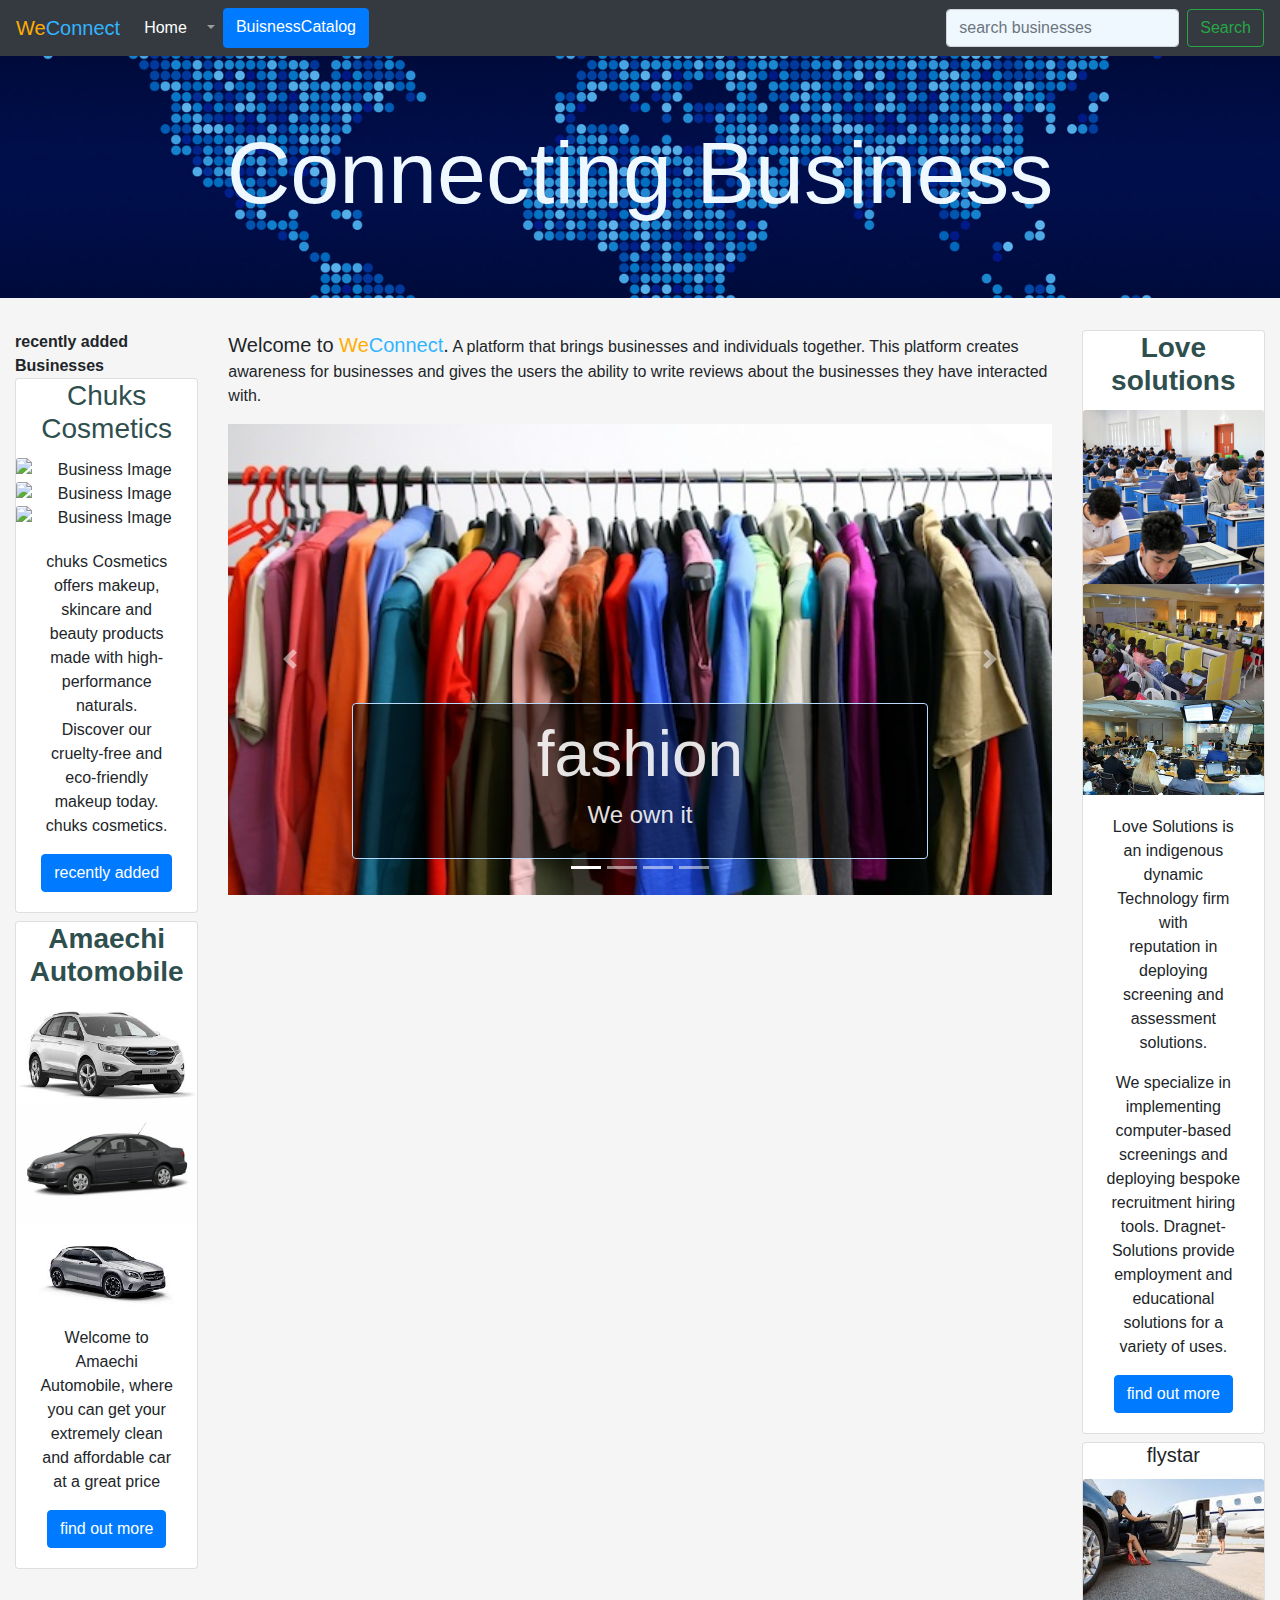
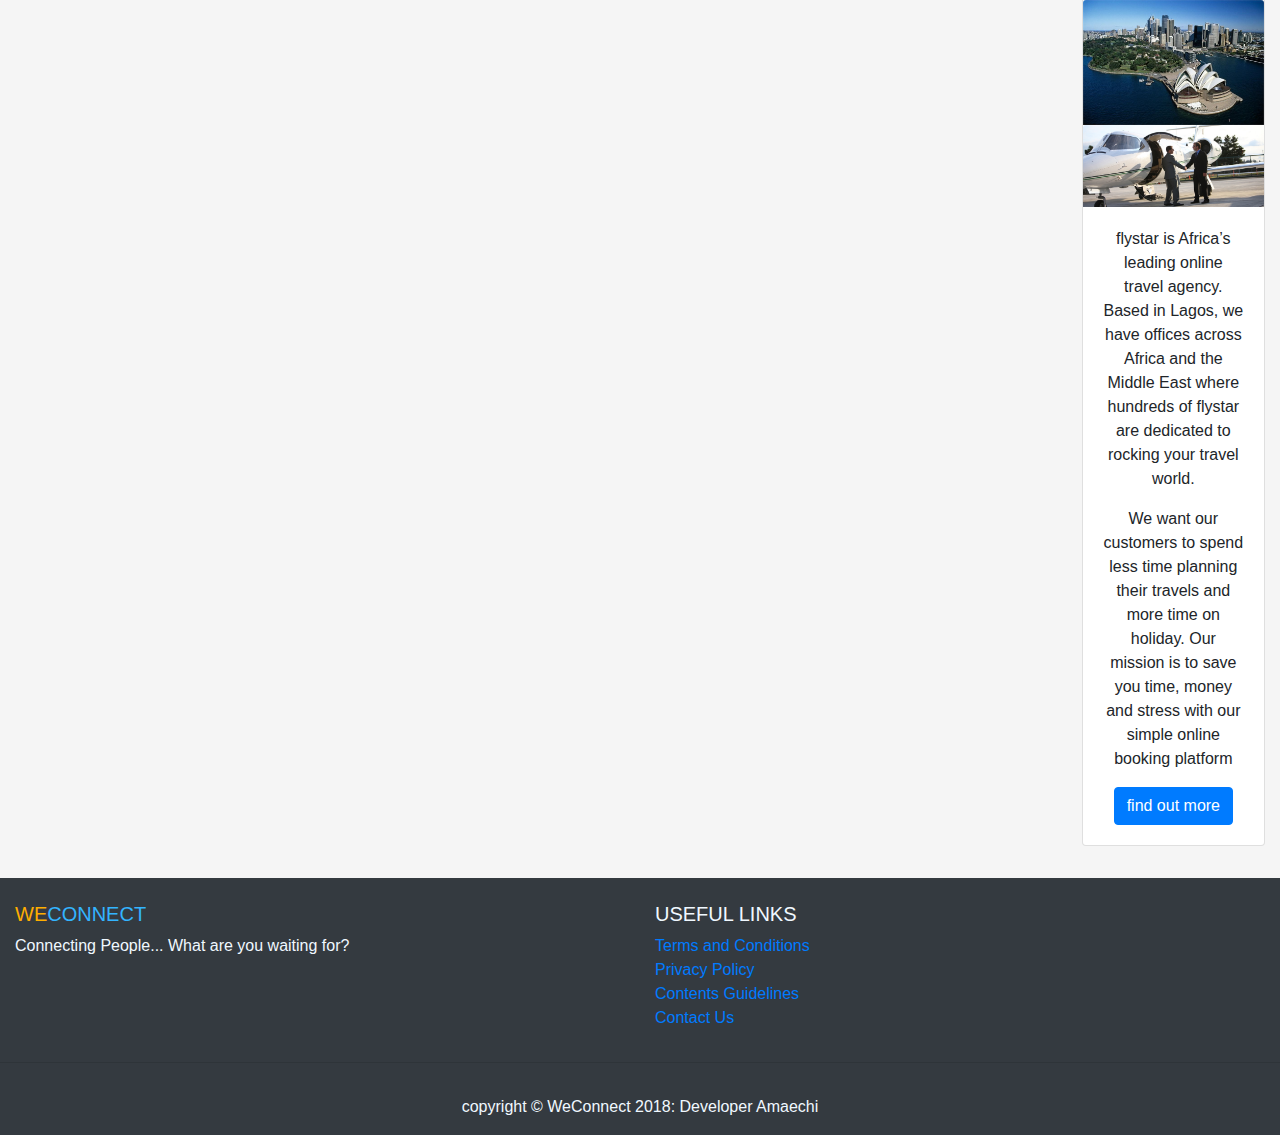
==== index.html @ b46b8453 "removed unnecessary tag" ====
<!DOCTYPE html>
<html lang="en">

<head>
    <!-- Required meta tags -->
    <meta charset="utf-8">
    <meta name="viewport" content="width=device-width, initial-scale=1, shrink-to-fit=no">
    <meta http-equiv="x-ua-compatible" content="ie-edge">

    <!-- Bootstrap CSS -->
    <link rel="stylesheet" href="https://maxcdn.bootstrapcdn.com/bootstrap/4.0.0/css/bootstrap.min.css" integrity="sha384-Gn5384xqQ1aoWXA+058RXPxPg6fy4IWvTNh0E263XmFcJlSAwiGgFAW/dAiS6JXm"
        crossorigin="anonymous">
    <link rel="stylesheet" type="text/css" href="./css/styles.css">
</head>

<body>

    <nav class="navbar navbar-expand-md navbar-dark bg-dark sticky-top">
        <a id="navBarAppTitle" class="navbar-brand weconnect" href="#">
            <span class="we">We</span>Connect</a>
        <button class="navbar-toggler" type="button" data-toggle="collapse" data-target="#navbarSupportedContent" aria-controls="navbarSupportedContent"
            aria-expanded="false" aria-label="Toggle navigation">
            <span class="navbar-toggler-icon"></span>
        </button>

        <div class="collapse navbar-collapse" id="navbarSupportedContent">
            <ul class="navbar-nav mr-auto">
                <li class="nav-item active">
                    <a class="nav-link" href="index.html">Home
                        <span class="sr-only">(current)</span>

                    </a>
                </li>
                <li class="nav-item dropdown">
                    <a class="nav-link dropdown-toggle" href="index.html" id="navbarDropdown" role="button" data-toggle="dropdown" aria-haspopup="true"
                        aria-expanded="false">
                        <span class="weconnect">
                            <div class="dropdown-menu" aria-labelledby="navbarDropdown">
                                <a businessID="" class="dropdown-item text-capitalize" href="sign-up.html">sign-up</a>
                                <a businessID="" class="dropdown-item text-capitalize" href="sign-in.html">sign-in</a>
                                <a businessID="" class="dropdown-item text-capitalize" href="Register-business.html">Register business</a>
                                <div class="dropdown-divider"></div>
                                <a class="dropdown-item" href="#">coming Soon!</a>
                            </div>
                </li>
                <a href="businessCatalog.html" class="btn btn-primary" type="submit">BuisnessCatalog</a>
            </ul>

            <form class="form-inline my-2 my-lg-0">
                <input class="form-control mr-sm-2 fluid" type="search" placeholder="search businesses" aria-label="Search">
                <button class="btn btn-outline-success my-2 my-sm-0" type="submit">Search</button>
            </form>
            <!--   -->
        </div>
    </nav>

    <div class="jumbotron jumbotron-fluid">
        <div class="justify-content-center row">
            <span id="jumbotronMainText" class="h1 text-center col-12 no-gutters mx-auto"></span>

        </div>
    </div>

    <div class="container-fluid">
        <div class="row">
            <main class="container-fluid mb-3 col-md-8 order-md-4">
                <p class="">
                    <span class="lead">Welcome to
                        <span class="weconnect">
                            <span class="we">We</span>Connect</span>.</span> A platform that brings businesses and individuals together. This
                    platform creates awareness for businesses and gives the users the ability to write reviews about the
                    businesses they have interacted with. </p>

                <!-- carousel -->
                <div id="mainCarousel" class="carousel slide sticky-top" data-interval="3000" data-ride="carousel">
                    <ol class="carousel-indicators">
                        <li data-target="#mainCarousel" data-slide-to="0" class="active"></li>
                        <li data-target="#mainCarousel" data-slide-to="1"></li>
                        <li data-target="#mainCarousel" data-slide-to="2"></li>
                        <li data-target="#mainCarousel" data-slide-to="3"></li>
                    </ol>
                    <div class="carousel-inner" role="listbox">
                        <div class="carousel-item active">
                            <img class="d-block img-fluid" src="./images/fashion.jpg" alt="First slide">
                            <div class="carousel-caption d-none d-sm-block">
                                <h2 class="jumboCaption1">fashion</h2>
                                <p>We own it</p>
                            </div>
                        </div>
                        <div class="carousel-item">
                            <img class="img-fluid" src="./images/image02.jpg" alt="Second slide">

                            <div class="carousel-caption d-none d-sm-block">
                                <h2>Our Clients</h2>
                                <p>We Listen</p>
                            </div>
                        </div>
                        <div class="carousel-item">
                            <img class="img-fluid" src="./images/vacation-image.jpg" alt="Third slide">
                            <div class="carousel-caption d-none d-sm-block">
                                <h2>Your Vision</h2>
                                <p>We See It</p>
                            </div>
                        </div>
                        <div class="carousel-item">
                            <img class="img-fluid" src="./images/image04.jpg" alt="Third slide">
                            <div class="carousel-caption d-none d-sm-block">
                                <h2>Technology</h2>
                                <p>We Have It</p>
                            </div>
                        </div>
                    </div>
                    <a class="carousel-control-prev" href="#mainCarousel" role="button" data-slide="prev">
                        <span class="carousel-control-prev-icon" aria-hidden="true"></span>
                        <span class="sr-only">Previous</span>
                    </a>
                    <a class="carousel-control-next" href="#mainCarousel" role="button" data-slide="next">
                        <span class="carousel-control-next-icon" aria-hidden="true"></span>
                        <span class="sr-only">Next</span>
                    </a>
                </div>

                <!-- carousel -->
            </main>

            <aside class="col-md-2 order-md-1">
                <h2 class="d-md-none h3 text-center p-1 mt-4 bg-dark colorWhite"></h2>
                <b>recently added Businesses</b>
                </h2>
                <div class="card text-center mb-2">
                    <h3 class="card-title">
                        <b></b>Chuks Cosmetics</b>
                    </h3>
                    <img class="card-img-top" src="./images/beauty/beauty-image.jpg" alt="Business Image">
                    <img class="card-img-top" src="./images/beauty/beauty-image01.jpg" alt="Business Image">
                    <img class="card-img-top" src="./images/beauty/beauty-image02.jpg" alt="Business Image">
                    <div class="card-body">
                        <p class="card-text">chuks Cosmetics offers makeup, skincare and beauty products made with high-performance naturals.
                            <br /> Discover our cruelty-free and eco-friendly makeup today. chuks cosmetics.</p>
                        <a href="#" class="btn btn-primary">recently added</a>
                    </div>

                </div>

                <div class="card text-center mb-2">
                    <h3 class="card-title">
                        <b>Amaechi Automobile</b>
                    </h3>
                    <img class="card-img-top" src="./images/automobile/automobile01.jpg" alt="Business Image">
                    <img class="card-img-top" src="./images/automobile/automobile02.jpg" alt="Business Image">
                    <img class="card-img-top" src="./images/automobile/automobile03.jpg" alt="Business Image">
                    <div class="card-body">
                        <p class="card-text">Welcome to Amaechi Automobile, where you can get your extremely clean and affordable car at a great
                            price
                        </p>
                        <a href="#" class="btn btn-primary">find out more</a>
                    </div>

                </div>
            </aside>

            <aside class="col-md-2 order-md-12">
                <div class="card text-center mb-2">
                    <h3 class="card-title">
                        <b>Love solutions</b>
                    </h3>
                    <img class="card-img-top" src="./images/recur/recur-image01.jpg" alt="Business Image">
                    <img class="card-img-top" src="./images/recur/recur-image02.jpg" alt="Business Image">
                    <img class="card-img-top" src="./images/recur/recur-image03.jpg" alt="Business Image">
                    <div class="card-body">
                        <p class="card-text">Love Solutions is an indigenous dynamic Technology firm with
                            <br /> reputation in deploying screening and assessment solutions.</p>
                        <p> We specialize in implementing computer-based screenings and
                            <br /> deploying bespoke recruitment hiring tools. Dragnet-Solutions provide employment and educational
                            solutions for a variety of uses. </p>
                        <a href="#" class="btn btn-primary">find out more</a>
                    </div>

                </div>
                <div class="card text-center mb-2">
                    <h5 class="card-title">flystar</h5>
                    <img class="card-img-top" src="./images/travel/travel.jpg" alt="Business Image">
                    <img class="card-img-top" src="./images/travel/travel.03.jpg" alt="Business Image">
                    <img class="card-img-top" src="./images/travel/travel01.jpg" alt="Business Image">
                    <div class="card-body">
                        <p class="card-text">flystar is Africa’s leading online travel agency. Based in Lagos, we have offices across Africa and
                            the Middle East where hundreds of flystar are dedicated to rocking your travel world.
                            <p> We want our customers to spend less time planning their travels and more time on holiday. Our
                                mission is to save you time, money and stress with our simple online booking platform</p>
                        </p>
                        <a href="#" class="btn btn-primary">find out more</a>
                    </div>

                </div>
            </aside>
        </div>
    </div>


    <!--Footer-->
    <footer class="pt-4 mt-4 bg-dark">

        <!--Footer Links-->
        <div class="container-fluid text-center text-md-left">
            <div class="row">

                <!--First column-->
                <div class="col-md-6">
                    <h5 id="footerAppTitle" class="text-uppercase weconnect">
                        <span class="we">We</span>Connect</h5>
                    <p>Connecting People... What are you waiting for?</p>
                </div>
                <!--/.First column-->

                <!--Second column-->
                <div class="col-md-6">
                    <h5 class="text-uppercase">Useful Links</h5>
                    <ul class="list-unstyled">
                        <li>
                            <a href="#!">Terms and Conditions</a>
                        </li>
                        <li>
                            <a href="#!">Privacy Policy</a>
                        </li>
                        <li>
                            <a href="#!">Contents Guidelines</a>
                        </li>
                        <li>
                            <a href="#!">Contact Us</a>
                        </li>
                    </ul>
                </div>
                <!--/.Second column-->
            </div>
        </div>
        <!--/.Footer Links-->
        <hr />
        <!--Copyright-->
        <div class="footer-copyright py-3 text-center">
            <div class="container-fluid">
                copyright © WeConnect 2018: Developer
                <span id="copyright"> Amaechi </span>

            </div>
        </div>
        <!--/.Copyright-->

    </footer>
    <!--/.Footer-->



    <!-- jQuery first, then Tether, then Bootstrap JS. -->
    <script src="https://ajax.googleapis.com/ajax/libs/jquery/3.3.1/jquery.min.js"></script>
    <script src="https://cdnjs.cloudflare.com/ajax/libs/popper.js/1.12.9/umd/popper.min.js" integrity="sha384-ApNbgh9B+Y1QKtv3Rn7W3mgPxhU9K/ScQsAP7hUibX39j7fakFPskvXusvfa0b4Q"
        crossorigin="anonymous"></script>
    <script src="https://maxcdn.bootstrapcdn.com/bootstrap/4.0.0/js/bootstrap.min.js" integrity="sha384-JZR6Spejh4U02d8jOt6vLEHfe/JQGiRRSQQxSfFWpi1MquVdAyjUar5+76PVCmYl"
        crossorigin="anonymous"></script>

    <!-- Custom  Javascript -->
    <script src="./js/main.js"></script>

</body>

</html>
---- css/styles.css ----
:root{  
    --we_color1: rgb(51, 180, 255);
    --we_color2: rgb(255, 174, 0);
    --we_color3: rgb(52, 58, 64); 
    --we_color11:rgb(104, 200, 255);
    --we_color22: rgb(201, 188, 7);
    --we_color33: rgb(79, 84, 90);
    --we_color0: rgb(240, 248, 255);
}

.colorWhite{
    color: var(--we_color0);
}


.jumbotron,.jumbotron-fluid {  
    background-image: url('../images/image00.jpg');
    color: var(--we_color0);
    background-size: 100%;
    background-position: center;
  }
  
  body{
    background-color: whitesmoke;

}

  footer{
      background-color: #000105;
      color: var(--we_color0);
  }
  
  .carousel-item img.img-fluid {
      width: 100%;
    
    }
  
    .carousel-item {
        height: auto;
      }
    
      .weconnect{
        color: var(--we_color1) !important;
    }

    .we{
        color: var(--we_color2) !important;
    }

    .weconnect:hover{
        color: var(--we_color11) !important;
    }

    .we:hover{
        color: var(--we_color22) !important;
    }
  
    #maincarousel{
        background-color: lightgrey;
    }
  
    @media (min-width: 576px){
      #jumbotronMainText {
          font-size: 5.5rem;
          font-weight: 300;
          line-height: 1.2;
      }

      
      a.jumbotronSubText{
        border: 3px dotted;
        border-color: var(--we_color1); 
        background: var(--we_color3);
        color: var(--we_color2);
    }
    
    a.jumbotronSubText:hover {
        border: 3px dotted;
        border-color: var(--we_color11); 
        background: var(--we_color33);
        color: var(--we_color22);
    }
    
      .jumbotronSubText {
        font-size: 2rem;
        font-weight: 400;
        line-height: 1.2;
      }
      
      .carousel-caption h2 {
          font-size: 4rem;
          font-weight: 300;
          line-height: 1.2;
          color: rgba(255, 255, 255, 0.884);
          border-color: #b8daff;
      }
  
      .carousel-caption  {
          font-size: 1.5rem;
          font-weight: 200;
          line-height: 1.2;
          color: rgba(255, 255, 255, 0.884);
          padding: 0.75rem 1.25rem;
          margin-bottom: 1rem;
          border: 1px solid transparent;
          border-radius: 0.25rem;
          background-color: #00000086;
          border-color: #b8daff;
      }
    }

  
  @supports ((position: -webkit-sticky) or (position: sticky)) {
    #mainCarousel.sticky-top {
      position: -webkit-sticky;
      position: sticky;
      top: 50px;
      z-index: 10;
    }
  }
  h3 {
     color:darkslategrey;
     text-align: center;
     text-decoration-line: var(--we_color0);
     
  }
  
    
  @media(min-width: 768px) {
    .field-label-responsive {
      padding-top: .5rem;
      text-align: right;
      background-position: var(--we_color11);
    }
  }
  .container {
      background-color: var(--we_color33);
  }
  .businessprofile {
      background-color: var(--we_color0);
      text-justify: "center";

  }
  .businessprofile-text {
      text-align: center;
  }
  /*sign-up button */
  .sign-up {
      float:center;
  }
  .businessprofile-image {
      float: center;
  }
  input.hidden {
    position: absolute;
    left: -9999px;
}
/*businessprofile*/

#profile-image1 {
    cursor: pointer;
  
     width: 100px;
    height: 100px;
    border:2px solid #03b1ce ;
}
    .tital { font-size:16px; font-weight:500;
    }
     .bot-border { border-bottom:1px #f8f8f8 solid; 
         margin:5px 0  5px 0;
    }	
    .profile {
        color:#999;
    }
    .profile1 {
        color:#00b1b1;
    }
    .form-control {
        background-color: var(--we_color0);
    }
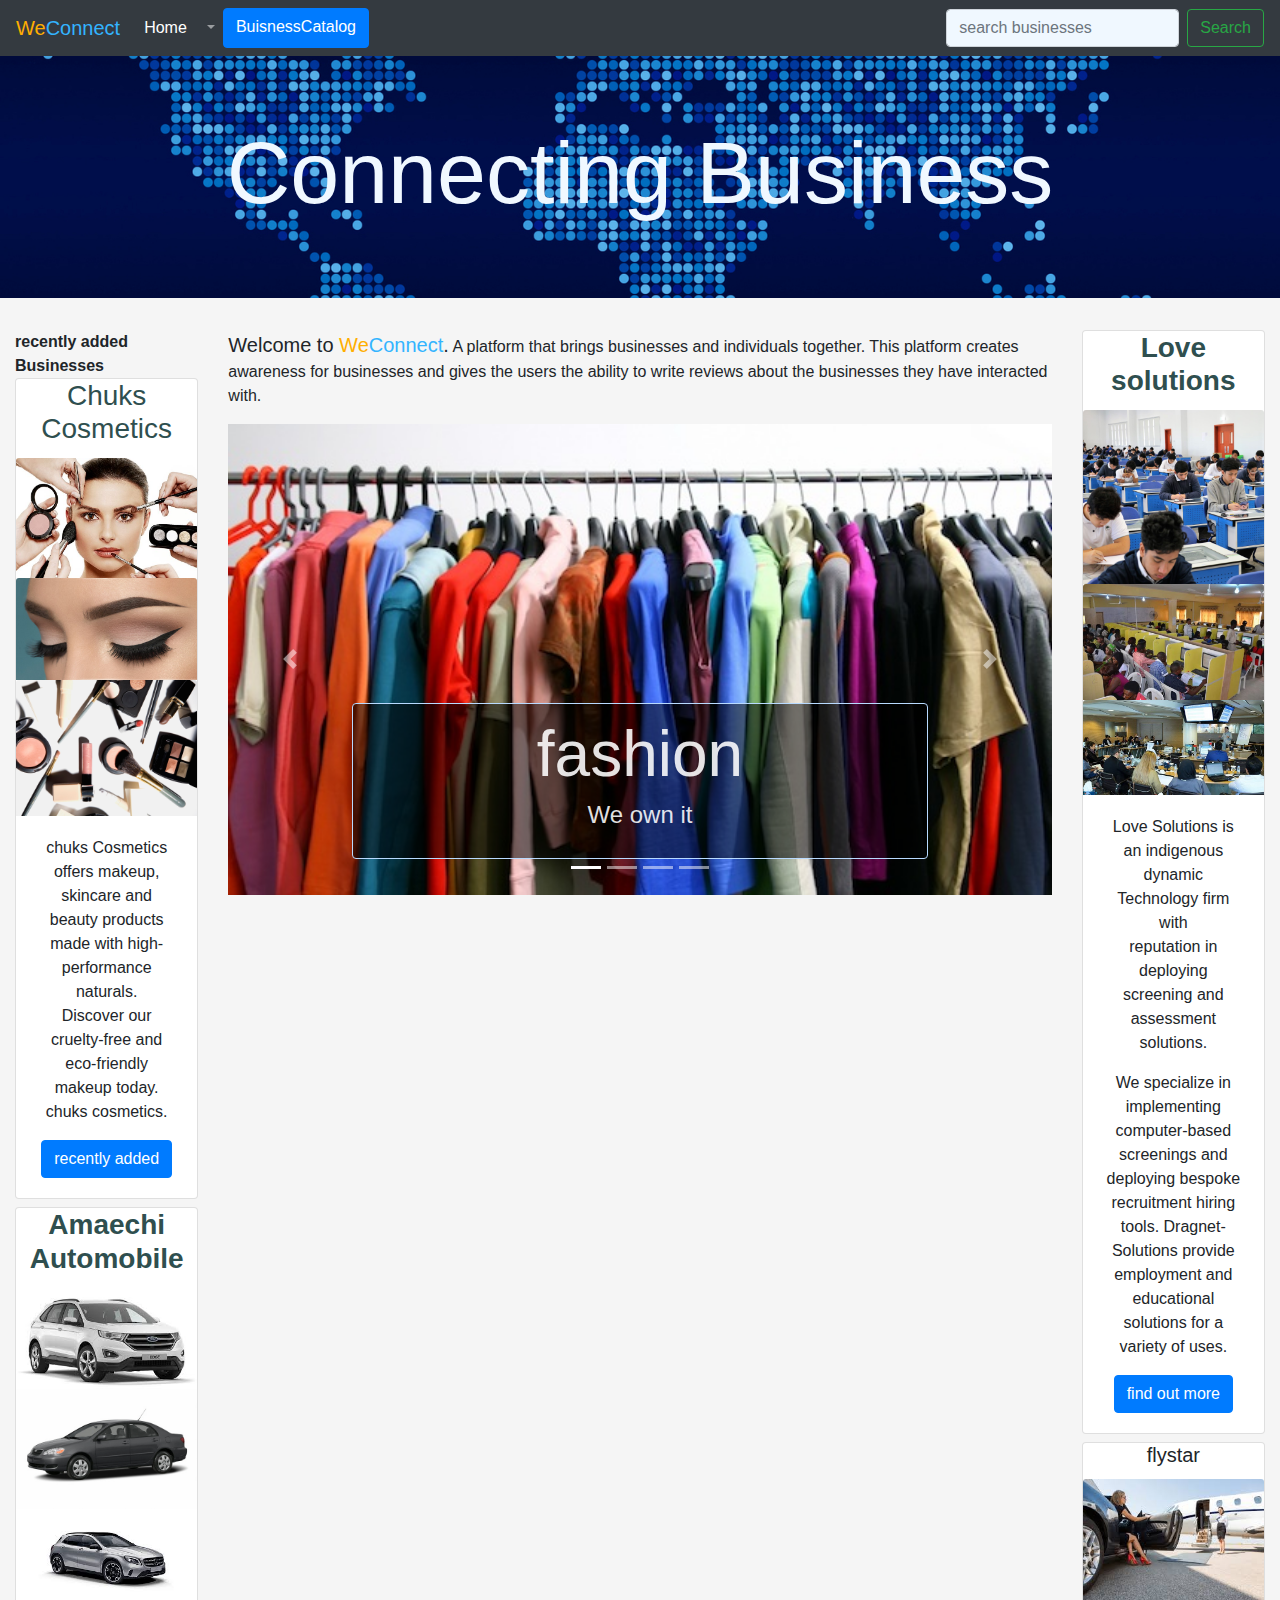
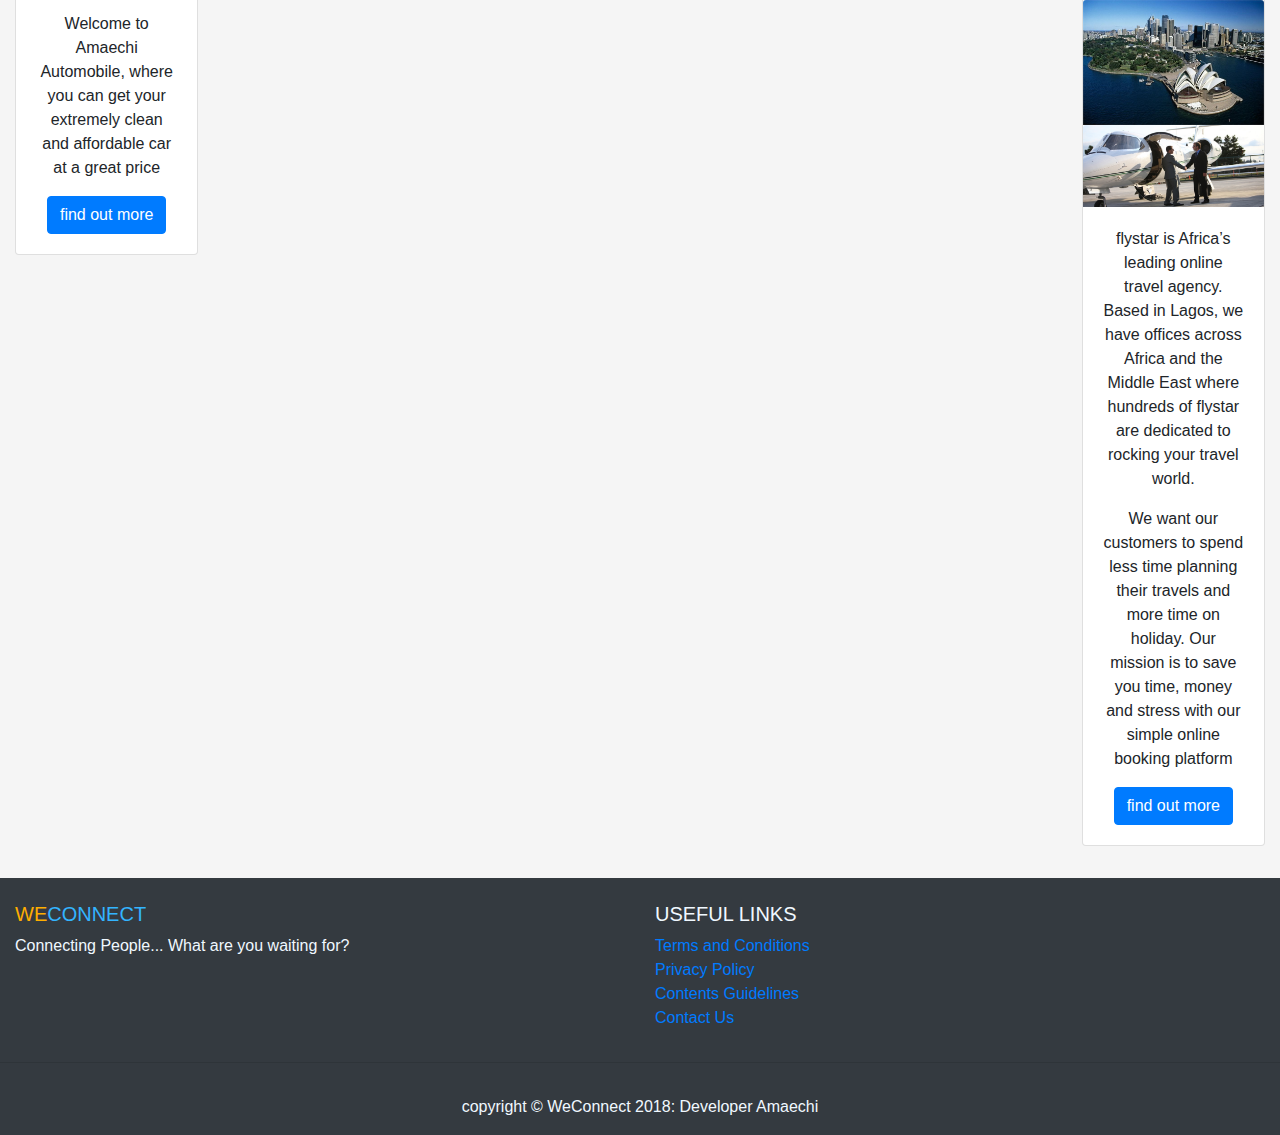
==== commit 64e41caf: "updated the image file" ====
--- a/index.html
+++ b/index.html
@@ -14,7 +14,7 @@
 </head>
 
 <body>
-
+    <!-- Navbar section -->
     <nav class="navbar navbar-expand-md navbar-dark bg-dark sticky-top">
         <a id="navBarAppTitle" class="navbar-brand weconnect" href="#">
             <span class="we">We</span>Connect</a>
@@ -31,6 +31,7 @@
 
                     </a>
                 </li>
+                <!-- navbar link -->
                 <li class="nav-item dropdown">
                     <a class="nav-link dropdown-toggle" href="index.html" id="navbarDropdown" role="button" data-toggle="dropdown" aria-haspopup="true"
                         aria-expanded="false">
@@ -43,6 +44,7 @@
                                 <a class="dropdown-item" href="#">coming Soon!</a>
                             </div>
                 </li>
+                <!--/.navbar link -->
                 <a href="businessCatalog.html" class="btn btn-primary" type="submit">BuisnessCatalog</a>
             </ul>
 
@@ -50,7 +52,7 @@
                 <input class="form-control mr-sm-2 fluid" type="search" placeholder="search businesses" aria-label="Search">
                 <button class="btn btn-outline-success my-2 my-sm-0" type="submit">Search</button>
             </form>
-            <!--   -->
+            <!--/.Navbar  -->
         </div>
     </nav>
 
@@ -120,20 +122,22 @@
                     </a>
                 </div>
 
-                <!-- carousel -->
+                <!--/. carousel -->
             </main>
 
+            <!-- first-row business cards -->
             <aside class="col-md-2 order-md-1">
                 <h2 class="d-md-none h3 text-center p-1 mt-4 bg-dark colorWhite"></h2>
                 <b>recently added Businesses</b>
                 </h2>
+                <!-- first card -->
                 <div class="card text-center mb-2">
                     <h3 class="card-title">
                         <b></b>Chuks Cosmetics</b>
                     </h3>
-                    <img class="card-img-top" src="./images/beauty/beauty-image.jpg" alt="Business Image">
-                    <img class="card-img-top" src="./images/beauty/beauty-image01.jpg" alt="Business Image">
-                    <img class="card-img-top" src="./images/beauty/beauty-image02.jpg" alt="Business Image">
+                    <img class="card-img-top" src="./images/beauty/Beauty-image.jpg" alt="Business Image">
+                    <img class="card-img-top" src="./images/beauty/Beauty-image01.jpg" alt="Business Image">
+                    <img class="card-img-top" src="./images/beauty/Beauty-image02.jpg" alt="Business Image">
                     <div class="card-body">
                         <p class="card-text">chuks Cosmetics offers makeup, skincare and beauty products made with high-performance naturals.
                             <br /> Discover our cruelty-free and eco-friendly makeup today. chuks cosmetics.</p>
@@ -141,7 +145,8 @@
                     </div>
 
                 </div>
-
+                <!--/.first card -->
+                <!-- second card -->
                 <div class="card text-center mb-2">
                     <h3 class="card-title">
                         <b>Amaechi Automobile</b>
@@ -157,8 +162,12 @@
                     </div>
 
                 </div>
+                <!-- second card -->
             </aside>
-
+            <!--/. first-row business cards -->
+
+            <!-- second-row buisness cards -->
+            <!-- first card -->
             <aside class="col-md-2 order-md-12">
                 <div class="card text-center mb-2">
                     <h3 class="card-title">
@@ -175,8 +184,9 @@
                             solutions for a variety of uses. </p>
                         <a href="#" class="btn btn-primary">find out more</a>
                     </div>
-
-                </div>
+                </div>
+                <!--/. first card -->
+                <!--second card -->
                 <div class="card text-center mb-2">
                     <h5 class="card-title">flystar</h5>
                     <img class="card-img-top" src="./images/travel/travel.jpg" alt="Business Image">
@@ -195,7 +205,8 @@
             </aside>
         </div>
     </div>
-
+    <!--/. second card -->
+    <!--/.second-row business cards -->
 
     <!--Footer-->
     <footer class="pt-4 mt-4 bg-dark">
